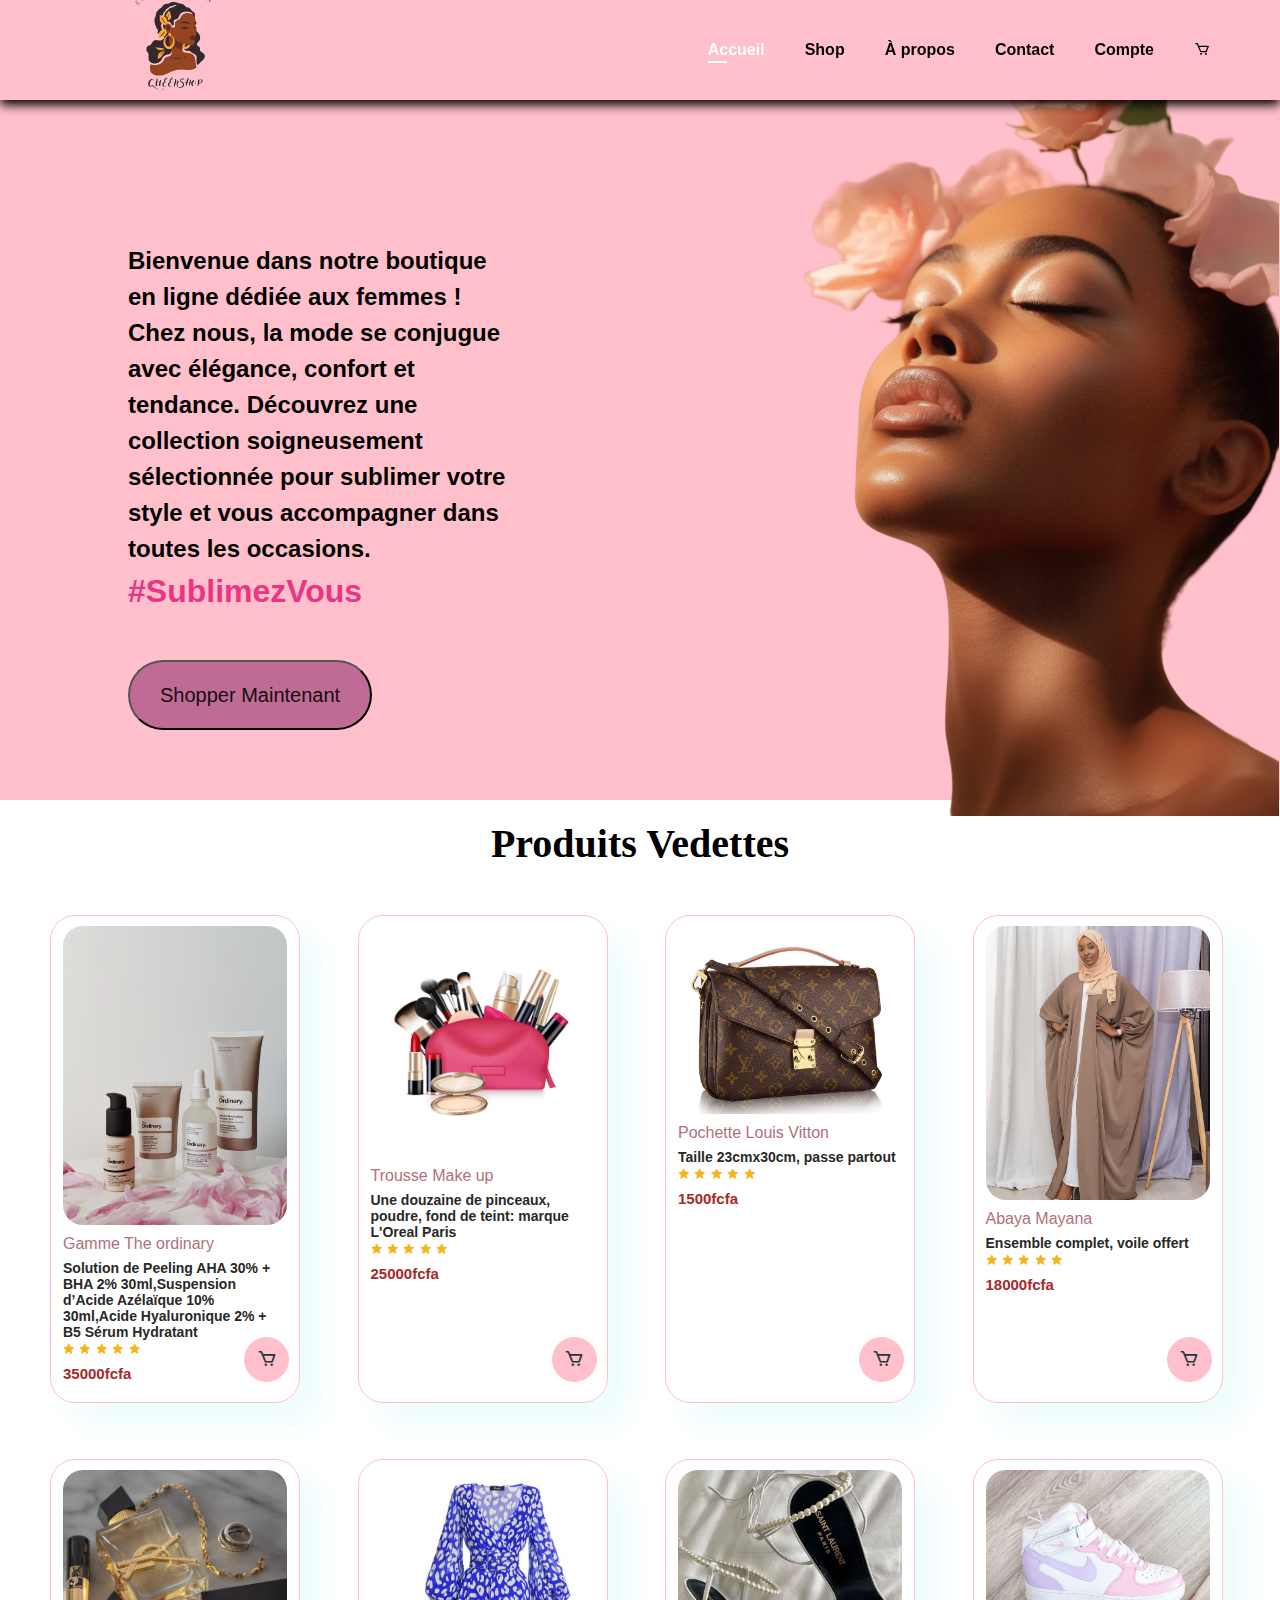
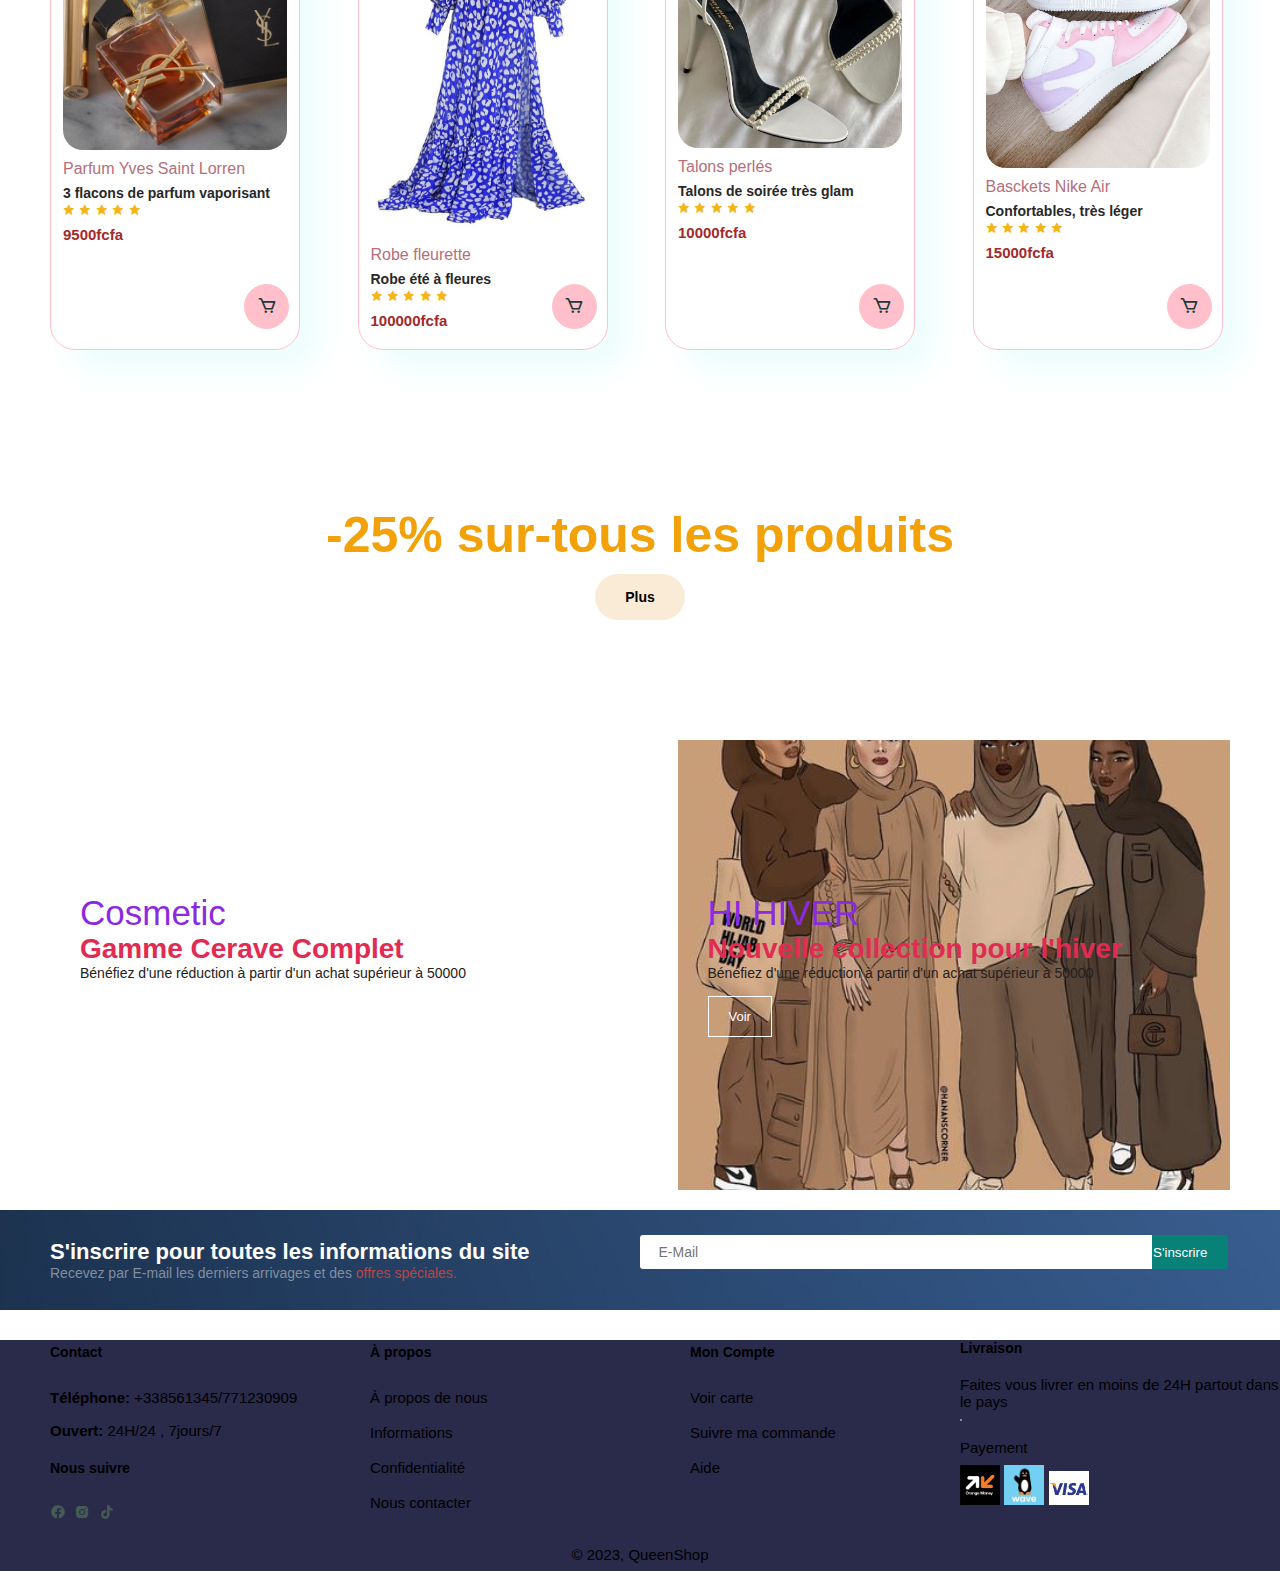
==== index.html @ c36d9b59 "ajout des fichiers" ====
<!DOCTYPE html>
<html lang="fr">
<head>
    <meta charset="UTF-8">
    <link href='https://unpkg.com/boxicons@2.1.4/css/boxicons.min.css' rel='stylesheet'>
    <link rel="stylesheet" href="path/to/font-awesome/css/font-awesome.min.css">
    <meta name="viewport" content="width=device-width, initial-scale=1.0">
    <title>E-commerce </title>
    <link rel="stylesheet" href="style.css">
</head>
<body>

<header>
    <section id="header">
      
            <img src="IMAGE_Site/womanLogo .png" alt="Logo"  width="250" >
       
                <div>
                    <ul id="navbar">
                        <li><a class="active" href="">Accueil</a></li>
                        <li><a href="shop.html">Shop</a>
                            
                        </li>
                        
                        <li><a href="about.html">À propos</a></li>
                        <li><a href="contact.html">Contact</a></li>
                        <li><a href="compte.html">Compte</a></li>
                        
                        <li><a href="cart.html"><i class='bx bx-cart cart'></i></a></li>
                        
                    </ul>
                </div>
                
    </secttion>  
</header>
<div class="row">
   <div class="col">
        <h2>Bienvenue dans notre boutique en ligne dédiée aux femmes ! Chez nous, la mode se conjugue avec élégance, confort et tendance. Découvrez une collection soigneusement sélectionnée pour sublimer votre style et vous accompagner dans toutes les occasions.<h2>
        <h1>#SublimezVous</h1>
        <button ><a href="shop.html">Shopper Maintenant</a></button>

    </div>  
    <div class="col">
        <!---->
        <img src="IMAGE_Site/FEMMEfleur.png" alt="image" >
        

    </div>
</div>


<!--section des catégories-->

<section id="product" class="nouv">
    <h2>Produits Vedettes</h2>
    <div class="row1">
        <div class="col1">
            <img src="IMAGE_Site/ordinary.jpg" alt="" >
            <div class="desc">
                <span>Gamme The ordinary</span>
                <h5>Solution de Peeling AHA 30% + BHA 2% 30ml,Suspension d’Acide Azélaïque 10% 30ml,Acide Hyaluronique 2% + B5 Sérum Hydratant </h5>
                <div class="star">
                   <i class='bx bxs-star'></i>
                   <i class='bx bxs-star'></i>
                   <i class='bx bxs-star'></i>
                   <i class='bx bxs-star'></i>
                   <i class='bx bxs-star'></i>
                </div>
                <h4>35000fcfa</h4>
            </div>
            <a href="#"><i class='bx bx-cart cart'></i></a>
        </div>

        <div class="col1">
            <img src="IMAGE_Site/troussmk.jpg" alt="" >
            <div class="desc">
                <span>Trousse Make up</span>
                <h5>Une douzaine de pinceaux, poudre, fond de teint: marque L'Oreal Paris</h5>
                <div class="star">
                   <i class='bx bxs-star'></i>
                   <i class='bx bxs-star'></i>
                   <i class='bx bxs-star'></i>
                   <i class='bx bxs-star'></i>
                   <i class='bx bxs-star'></i>
                </div>
                <h4>25000fcfa</h4>
            </div>
            <a href="#"><i class='bx bx-cart cart'></i></a>
        </div>

        <div class="col1">
            <img src="IMAGE_Site/The 13 Current .jpeg" alt="" >
            <div class="desc">
                <span>Pochette Louis Vitton</span>
                <h5>Taille 23cmx30cm, passe partout</h5>
                <div class="star">
                   <i class='bx bxs-star'></i>
                   <i class='bx bxs-star'></i>
                   <i class='bx bxs-star'></i>
                   <i class='bx bxs-star'></i>
                   <i class='bx bxs-star'></i>
                </div>
                <h4>1500fcfa</h4>
            </div>
            <a href="#"><i class='bx bx-cart cart'></i></a>
        </div>

        <div class="col1">
            <img src="IMAGE_Site/télécha.jpeg" alt="" >
            <div class="desc">
                <span>Abaya Mayana</span>
                <h5>Ensemble complet, voile offert</h5>
                <div class="star">
                   <i class='bx bxs-star'></i>
                   <i class='bx bxs-star'></i>
                   <i class='bx bxs-star'></i>
                   <i class='bx bxs-star'></i>
                   <i class='bx bxs-star'></i>
                </div>
                <h4>18000fcfa</h4>
            </div>
            <a href="#"><i class='bx bx-cart cart'></i></a>
        </div>

        <div class="col1">
            <img src="IMAGE_Site/YSL LIBRE .jpeg" alt="" >
            <div class="desc">
                <span>Parfum Yves Saint Lorren</span>
                <h5>3 flacons de parfum vaporisant</h5>
                <div class="star">
                   <i class='bx bxs-star'></i>
                   <i class='bx bxs-star'></i>
                   <i class='bx bxs-star'></i>
                   <i class='bx bxs-star'></i>
                   <i class='bx bxs-star'></i>
                </div>
                <h4>9500fcfa</h4>
            </div>
            <a href="#"><i class='bx bx-cart cart'></i></a>
        </div>

        <div class="col1">
            <img src="IMAGE_Site/robe.jpg" alt="" >
            <div class="desc">
                <span>Robe fleurette</span>
                <h5>Robe été à fleures</h5>
                <div class="star">
                   <i class='bx bxs-star'></i>
                   <i class='bx bxs-star'></i>
                   <i class='bx bxs-star'></i>
                   <i class='bx bxs-star'></i>
                   <i class='bx bxs-star'></i>
                </div>
                <h4>100000fcfa</h4>
            </div>
            <a href="#"><i class='bx bx-cart cart'></i></a>
        </div>

        <div class="col1">
            <img src="IMAGE_Site/Heel pearls white.jpeg" alt="" >
            <div class="desc">
                <span>Talons perlés</span>
                <h5>Talons de soirée très glam</h5>
                <div class="star">
                   <i class='bx bxs-star'></i>
                   <i class='bx bxs-star'></i>
                   <i class='bx bxs-star'></i>
                   <i class='bx bxs-star'></i>
                   <i class='bx bxs-star'></i>
                </div>
                <h4>10000fcfa</h4>
            </div>
            <a href="#"><i class='bx bx-cart cart'></i></a>
        </div>

        <div class="col1">
            <img src="IMAGE_Site/Nike Air .jpeg" alt="" >
            <div class="desc">
                <span>Basckets Nike Air</span>
                <h5>Confortables, très léger</h5>
                <div class="star">
                   <i class='bx bxs-star'></i>
                   <i class='bx bxs-star'></i>
                   <i class='bx bxs-star'></i>
                   <i class='bx bxs-star'></i>
                   <i class='bx bxs-star'></i>
                </div>
                <h4>15000fcfa</h4>
            </div>
            <a href="#"><i class='bx bx-cart cart'></i></a>
        </div>




     
    </div>
</section>
  
<section id="banner" class="sectionM">
    
    <h2><span>-25% sur</span>-tous les produits</h2>
    <button>Plus</button>
</section>
<section id="banner1" class="sectionP">
    <div class="new">
       <h4>Cosmetic</h4> 
       <h2>Gamme Cerave Complet</h2>
       <span>Bénéfiez d'une réduction à partir d'un achat supérieur à 50000</span>
     <button>Plus</button>
    </div>
    
    <div class="new box">
        <h4>HI HIVER</h4> 
        <h2>Nouvelle collection pour l'hiver</h2>
        <span>Bénéfiez d'une réduction à partir d'un achat supérieur à 50000</span>
      <button>Voir</button>
 
     </div>

</section>

<!--partie commentaire-->
<section id="newlettres" class="sectionP sectionM">
    <div class="newtext">
       <h4>S'inscrire pour toutes les informations du site</h4> 
       <P>Recevez par E-mail les derniers arrivages et des <span>offres spéciales.</span> </P>

    </div>
    <div class="from">
       <input type="text" placeholder="E-Mail" >
       <button class="normal">S'inscrire</button>
    </div>

</section>
 

<!--pied de page-->
<footer class="sectionP1">
    <div class="colum">
        
       <h4>Contact</h4> 
       <p><strong>Téléphone:</strong>  +338561345/771230909</p>
       <p><strong>Ouvert:</strong>  24H/24 , 7jours/7</p>
       <div class="follow">
        <h4>Nous suivre</h4>
        <div class="icon"></div>
        <i class='bx bxl-facebook-circle'></i>
        <i class='bx bxl-instagram-alt'></i>
        <i class='bx bxl-tiktok'></i>

       </div>

       
       

    </div>
    <diV class="colum">
       <h4>À propos</h4> 
       <a href="#">À propos de nous</a>
       <a href="#">Informations</a>
       <a href="#">Confidentialité</a>
       <a href="#">Nous contacter</a>

    </diV>

    <diV class="colum">
        <h4>Mon Compte</h4> 
        <a href="#">Voir carte</a>
        <a href="#">Suivre ma commande</a>
        <a href="#">Aide</a>
 
     </diV>

    <div class="colum1">
        <h4>Livraison</h4>
        <p>Faites vous livrer en moins de 24H partout dans le pays</p>
        <div class="row3">
            <img src="IMAGE_Site/app.jpg" alt="" >
        
            
            
        </div>
        <p>Payement</p>
        <img src="IMAGE_Site/OM.jpeg" alt="" width="40px">
        <img src="IMAGE_Site/Wave.jpeg" alt="" width="40px">
        <img src="IMAGE_Site/Visa.jpeg"  alt="" width="40px">

    </div>
    <div class="copyright">
        <p>© 2023, QueenShop</p>

    </div>
</footer>
<script src="script.js"></script>
</body>
</html>
---- style.css ----
*{
    margin: 0;
    padding: 0;
    box-sizing: border-box; 
    font-family: 'Spartan', sans-serif ;


}
*/
body{
    width: 100%;
    scrollbar-width: auto ;


}

/* Pour l'entete*/
#header {
    display: flex;
    align-items: center;
    justify-content: space-between;
    padding: 15px 50px;
    height: 100px;
    background-color: pink;
    box-shadow: 0 5px 10px black;
    z-index: 999;
    position: fixed;    /*pour fixer le header*/
    top: 0px;
    left: 0px;
    width: 100%;
    
   

}

#navbar{
    display: flex;
    align-items: center;          /*aligner horizontalement et centrer*/
    justify-content: center;
   
}
#navbar li{
    list-style: none;
    padding: 0 20px ;
    position: relative;
  

}
#navbar li a{
    text-decoration: none;
    font-size: 16px;
    font-weight: 600;
    color: black;
}
#navbar li a:hover,
#navbar li a.active{
    color:white;
}

#navbar li a.active::after,
#navbar li a:hover::after
{
    content: "";
    width: 20%;
    height: 2px;
    background: white;
    position: absolute;
    bottom: -4px;
    left: 20px;
}

.sous-menu 
{   display: none;
    box-shadow: 0px 1px 2px rgb(255, 254, 254);
    background-color:  white;
    position: absolute;
    width: 100%;
    z-index: 1000;

}

#navbar li a:hover .sous-menu {
    display: block;
}



.sous_menu li {
    float: none;
    width: 100%;
    text-align: left;
}

.sous_menu a{
    padding: 10px;
    border-bottom: none;
}
.sous_menu a:hover{
    border-bottom: none;
}


/* Pour la page d'accueil*/
/*#hero {
    background-image: url("IMAGE_Site/femme-fo.png");
    height: 100vh;
    width: 100%;
    background-size: cover;
    background-position: top 25% right 0;
    padding: 0 80px;
    flex-direction: column;
    display: flex;
    align-items: flex-start;
    justify-content: center;


}
*/
/*Accueil*/

.row{
    display: flex;
    align-items: center;
    justify-content: space-around;
    flex-wrap: wrap;
    background-color: pink;
    height:     750px;
}
.col{
    line-height: 1.5;
    flex-basis: 30%;
    min-width: 300px;
}


.col img{
  
    width: 133%;             
   padding-bottom: 100px;
    padding-right: 0;
    font-family:"Vibur";


}



.rowShop {
   
    width: 100%;
    height: 500px;
    display: flex;
    padding-top: 200px;
    overflow: hidden;
    background-image: url('IMAGE_Site/Online Shopping Quote.jpg') ;
   
     background-position: center;
     background-repeat: no-repeat;
     background-size: cover;
     text-align: center;
     justify-content: center;
     animation: change 15s infinite ease-in-out;
     
   



}
@keyframes change {
    0%{
        background-image:  url('IMAGE_Site/1416.jpgvente-shopping-3d.jpg');
    }
    10%{
        background-image:  url('IMAGE_Site/vue-face-du-concept.jpg');

    }
    20%{
        background-image:  url('IMAGE_Site/belle-femme-afro-americaine .jpg');
    }
    30%{
        background-image:  url('IMAGE_Site/assortiment-elements-du-vendredi-noir.jpg');
    }
    40%{
        background-image:  url('IMAGE_Site/portrait-jeune-femme-sautant.jpg');
    }
    50%{
        background-image:  url('IMAGE_Site/jeune-femme .jpg');
    }
    60%{
        background-image:  url('IMAGE_Site/jeune-femme-brune-fete-confettis.jpg');
    }
    70%{
        background-image:  url('IMAGE_Site/1416.jpg');
    }
    
    80%{
        background-image:  url('IMAGE_Site/jeune-femme-brune-fete-confettis.jpg');
    }
    90%{
        background-image:  url('IMAGE_Site/jeune-femme-brune-fete-confettis.jpg');
    }
    100%{
        background-image:  url('IMAGE_Site/jeune-femme-brune-fete-confettis.jpg');
    }
}
/*


  @keyframes scrollBackground {
    0% {
      transform: translateX(0%);
    }
    100% {
      transform: translateX(-100%);
    }
}
 */
.rowShop h1{
    color: rgb(224, 76, 101);
}

.col button a{
    text-decoration: none;
    color: rgb(19, 16, 17);
}

.col button{
    line-height: 3;
    height: 70px;
    background: rgb(192, 107, 149);
    border-radius:200px ;
   
    padding: 2px 30px;
    margin-top: 45px;
    background-repeat: no-repeat;
    cursor: pointer;
    font-family: "Script de stylo Nanum";
    font-weight: 200;
    font-size: 20px;
    transition: background 0.2s;

}
.col button:hover{
    background: pink;

}

.col h1{
    color: rgb(235, 52, 134);
}
/*style section category*/
#category{
    display: flex;
    align-items: center;
    justify-content: space-between;
   

}
.nouv h2{
    padding-top: 20px;
    font-family: "Delius Unicase";
    font-size: 40px;

}
.col1{
    width: 200;
    height: auto;
    flex-basis: 35%;
    min-width: 250px;
    margin: auto;
    justify-content: center;
    display: block;

}
.col1 img{

    justify-content: center;
    display: block;

}

#product{
    text-align: center;

}
#product .row1{
    display: grid;
    grid-template-columns: repeat(auto-fit,minmax(250px,1fr));
    justify-content: space-between ;
    padding-top: 20px;
    padding-left: 50px;
 
 
}

/*stylisation de chaque image*/
#product .col1 {
    width: 3%;
    min-width: 150spx;
    padding: 10px 12px;
    border: 1px solid pink;
    border-radius: 25px;
    cursor: pointer;
    box-shadow: 20px 20px 30px rgb(237, 253, 253);
    margin: 28px 0;
    transition: 0.3s;
    position: relative;
}
#product .col1:hover{
    box-shadow: 20px 20px 30px rgb(255, 249, 249);
    transform: translate(-5px);
}

#product .col1 img{
    width: 100%;
    border-radius: 20px;
    text-align: center;
   
}
#product .col1 .desc{
    text-align: start;
    padding: 10px 0;
}
#product .col1 .desc span{
    color: rgb(180, 111, 123);
    font-size: 16px;
}
#product .col1 .desc h5{
    padding-top: 7px; 
    color: rgb(41, 40, 40);
    font-size: 14px;
}
#product .col1 .desc i{
   font-size: 12px;
   color: rgb(243, 181, 25);  
}
#product .col1 .desc h4{
    padding-top: 7px;
    font-size: 15px;
    font-weight: 700;
    color: brown;
}

#product .col1 .cart{
    width: 45px;
    height: 45px;
    line-height: 40px;
    border-radius: 50px;
    background-color: pink;
    font-weight: 500000;
    color: rgb(29, 57, 58);
    font-size: 20px;
    border: 1px solid pink;
    position: absolute;
    bottom: 20px;
    right: 10px;
    
}
/*Partie promo*/

#banner{
    display: flex;
    flex-direction: column;
    justify-content: center;
    align-items: center;
    text-align: center;
    background-image: url("IMAGE_Site/d_black_friday.jpg");
    width: 100%;
    height: 40vh;
    background-size: cover;
    background-position: center;
}
#banner h2{
    color:rgb(243, 161, 9);
    font-size: 50px;
    padding: 10px 0;
}

#banner button {
    font-size: 14px;
    font-weight: 600;
    padding: 15px 30px;
    color: black;
    background-color: antiquewhite;
    border-radius: 200px;
    cursor: pointer;
    border: none;
    outline: none;
    transition: 0.2s

}
#banner button:hover{
    background: #b0f1e9;
    color:rgb(168, 88, 88) ;
}


/*Nouveauté*/
#banner1{
    display: grid;
    grid-template-columns: repeat(auto-fit,minmax(200px,1fr));
    justify-content: space-between ;
    padding-top: 2px;
    padding-left: 50px;
    padding-right: 50px;
    gap: 50px 75px;
 
}
#banner1 .new{
    display: flex;
    flex-direction: column;
    justify-content: center;
    align-items: flex-start;
    background-image: url("IMAGE_Site/femmeShopping.jpg");
    min-width: 500px;
    height: 50vh;
    background-size: cover;
    background-position: center;
    padding: 30px;

}

#banner1 .box{
   
    background-image: url("IMAGE_Site/téléchargement (14).jpeg");
    
}


#banner1 h4{
    color: blueviolet;
    font-size: 35px;
    font-weight: 300;

}
#banner1 h2{
    color: rgb(226, 43, 83);
    font-size: 28px;
    font-weight: 800;

}
#banner1 span{
    color: rgb(37, 32, 32);
    font-size: 14px;
    font-weight: 500;
    padding-bottom: 15px;
}
#banner1 button {
    font-size: 13px;
    font-weight: 500;
    padding: 12px 20px;
    color: white;
    background-color: transparent;
    cursor: pointer;
    border: 1px solid white;
    outline: none;
    transition: 0.2s

}
#banner1 .new:hover button{ 
    background: rgb(92, 79, 92);
    border: 1px solid rgb(92, 79, 92);

}
/*Partie newlettres*/
#newlettres {
    display: flex;
    justify-content: space-between;
    flex-wrap: wrap;
    align-items: center;
    background-image: url("IMAGE_Site/fond-bleu.jpg");
    width: 100%;
    height: 100px;
    margin-top: 20px;
    background-repeat: no-repeat;
    background-position: 20% 30%;
    background-color: rgb(11, 11, 39);

}

#newlettres .newtext{
    padding-left: 50px;
}
#newlettres button {
    
    padding-right: 20px;
    margin-right: 50px;
    height: 2.125rem;
    border: 1px solid transparent;
    border-radius: 3px;
    background-color: #088178 ;
    color: #fff;
    border-top-left-radius: 0 ;
    border-bottom-left-radius: 0;
  

}
#newlettres input {
   
    padding-right: 10px ;
    height: 2.125rem;
    padding: 0 1.25em;
    font-size: 14px;
    width: 80%;
    border: 1px solid transparent;
    border-radius: 3px;
    outline: none;
    border-top-right-radius: 0 ;
    border-bottom-right-radius: 0;
}


#newlettres h4{
    font-size: 22px;
    font-weight: 700px;
    color: #fff;
}
#newlettres p{
    font-size: 14px;
    font-weight: 600px;
    color: #818ea0;
}
#newlettres p span{
    color: #b94646;
}
#newlettres .from{
    display: flex;
    width: 50%;

}




.colum {
    line-height: 25px;
    padding-left: 50px;
   
}


footer {
    display: grid;
    grid-template-columns: repeat(auto-fit,minmax(300px,1fr));
    justify-content: space-between;
    margin-top: 30px;
    background-color: rgb(42, 42, 75);
}


footer .colum {
    display: flex;
    flex-direction: column;
    align-items: flex-start;
    margin-bottom: 20px;
}
footer h4{
    font-size: 14px;
    padding-bottom: 20px;
}
footer p{
    font-size:  15px;
    margin: 0 0 8px 0;
     
}
footer a{
    font-size: 15px;
    text-decoration: none;
    color: black;
    margin-bottom: 10px;
     
}

/*styliser les icon de follow*/

footer .follow{
    margin-top: 5px;
}
footer .follow i{
    color: #465b52;
    padding-right: 4px;
    cursor: pointer;
}

footer .colum1 .row3 img{
    border: 1px solid pink;
    border-radius: 6px;

}
footer .colum1 img{
    margin: 1px 0 14px 0;
}

footer .follow i:hover,
footer a:hover {
    color: #b94646;
}

footer .copyright{
    width: 400%;
    text-align: center;

}



/*shop page*/
.row {
    margin-top: 50px;
}

.row .colImg {
    
    width: 600px;
    min-width: 300px;
   
   
}
.row .colImage{
    padding-left: 100px;
}
/*About page*/

.about-header {
    background-image: url("IMAGE_Site/image of Cashless online .jpg");
    width: 100%;
    height: 500px;
    background-size: cover ;
    background-repeat: no-repeat;
    padding-top: 30px;
}
.about-header h2{
    padding-top: 100px;
    align-items: center;
}
#about-head img{
    width: 50%;
    height: auto;
    padding-left: 50px ;
    padding-top: 100px;
}

#about-head{
    padding-top: 60px;
    display: flex;
    align-items: center;

}
#about-head h2{
    padding-top: 45px;
}
#about-head div {
    padding-left: 30px;
    line-height: 20px
}
#contact-details .details h1{
    display: flex;
    justify-content: center;
    align-items: center;
    height: 50px; 
    color: rgb(156, 80, 92);
    font-size: 30px;
    
}

#contact-details .details li{
    display: flex;
    justify-content: center;
    align-items: center;
    height: 50px; 
    line-height: 20px;
    color: rgb(167, 71, 87);
    font-size: 30px;
    
}

/*commentaire*/

#from-details form {
    width: 65%;
    display: flex;
    flex-direction: column;
    align-items: flex-start;

}
#from-details form span {
    font-size: 12px;
}

#from-details form h2 {
    font-size: 26px;
    line-height: 35px;
    padding: 20px 0;
}
#from-details form input, 
#from-details form textarea { 
    width: 100%;
    padding: 12px 15px;
    outline: none;
    margin-bottom: 20px;
    border: 1px solid #aaa7a7;
}

#from-details form button{
    
        padding-right: 20px;
        margin-right: 50px;
        height: 2.125rem;
        border: 1px solid transparent;
        border-radius: 3px;
        background-color: #088178 ;
        color: #fff;
        border-top-left-radius: 0 ;
        border-bottom-left-radius: 0;
        padding-left: 20px;
      

}
#cart table{
   
    width: 100%;
    border-collapse: collapse;
    table-layout: fixed;
    white-space: nowrap;
}
#cart table img {
    width: 100px;
    padding-top: 30px;
}
#cart table td:nth-child(1){
    width: 100px;
    text-align: center;
}
#cart table td:nth-child(2){
    width: 150px;
    text-align: center;
}
#cart table td:nth-child(3){
    width: 250px;
    text-align: center;
}
#cart table td:nth-child(4),
#cart table td:nth-child(5),
#cart table td:nth-child(6) {
    width: 150px;
    text-align: center;
}

#cart table td:nth-child(5) input{
    width: 70px;
    padding: 10px 5px 10px;
}

#cart table thead {
    border: 1px solid #e2e9e1;
    border-left: none;
    border-right: none;
}

#cart table thead td{
    font-weight: 700;
    text-transform: uppercase;
    font-size: 13px;
    padding: 18px 0;
}
#cart table tbody tr td {
    padding-top: 15px;
}

#cart table tbody  td{
    font-size: 13px;
}


#cart-add {
    display: flex;
    flex-wrap: wrap;
    justify-content: space-between;
}
#coupon {
    width: 50%;
    margin-bottom: 30px;

}
#coupon h3,
#subtotal h3{
    padding-bottom: 15px;
}
#coupon input{
    padding: 10px 20px;
    outline: none;
    width: 60%;
    margin-right: 10px;
    border: 1px solid #e2e9e1;

}
#coupon button,
#subtotal button {
    padding-right: 20px;
    margin-right: 50px;
    height: 2.125rem;
    border: 1px solid transparent;
    border-radius: 3px;
    background-color: #088178 ;
    color: #fff;
    border-top-left-radius: 0 ;
    border-bottom-left-radius: 0;
    padding-left: 20px;
}

#subtotal{
    width: 50%;
    margin-bottom: 30px;
    border: 1px solid #e2e9e1;
    padding: 30px;
}
#subtotal table{
    border-collapse: collapse;
    width: 100%;
    margin-bottom: 20px;
}
#subtotal table td{
    width: 50%;
    border: 1px solid #e2e9e1;
    padding: 10px;
    font-size: 13px;
}
.container {
    max-width: 400px;
    margin: 100px auto;
    background-color:pink;
    padding: 20px;
    border-radius: 5px;
    box-shadow: 0 0 10px rgba(0, 0, 0, 0.1);
}

.container1 {
    max-width: 400px;
    margin: 100px auto;
    background-color:rgb(255, 193, 203);
    padding: 20px;
    border-radius: 5px;
    box-shadow: 0 0 10px rgba(0, 0, 0, 0.1);
}

label {
    display: block;
    margin-bottom: 8px;
}

input {
    width: 100%;
    padding: 10px;
    margin-bottom: 15px;
    box-sizing: border-box;
}

input[type="submit"] {
    background-color:#814646;
    color: white;
    cursor: pointer;
}

input[type="submit"]:hover {
    background-color: pink;
}



/*Partie compte*/



/*
#pagination {
    text-align: center;
}
#pagination a {
    margin-top: 100px;
    text-decoration: none;
    background-color: #088178;
    padding: 15px 20px;
    border-radius: 4px;
    color: #fff;
    font-weight: 600;
}
#pagination a i{
    font-size: 16px;
    font-weight: 600;
}*/
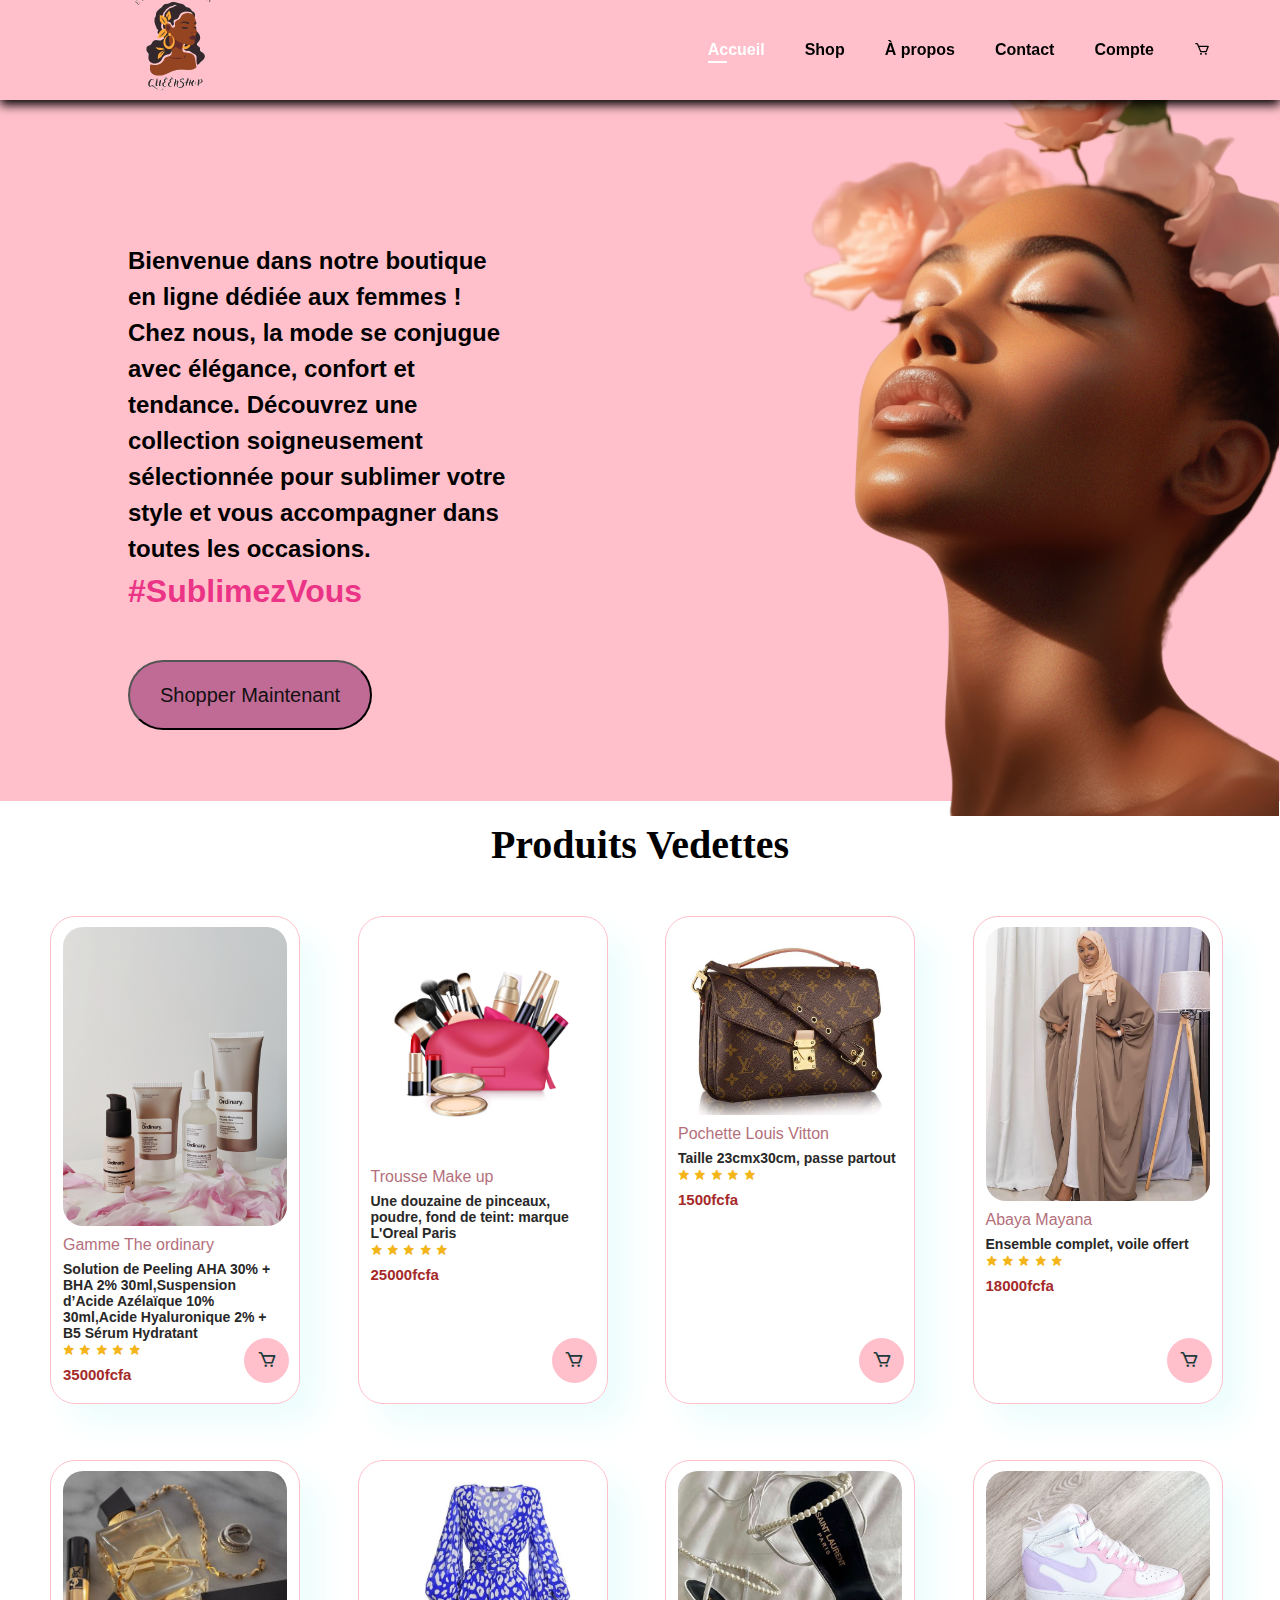
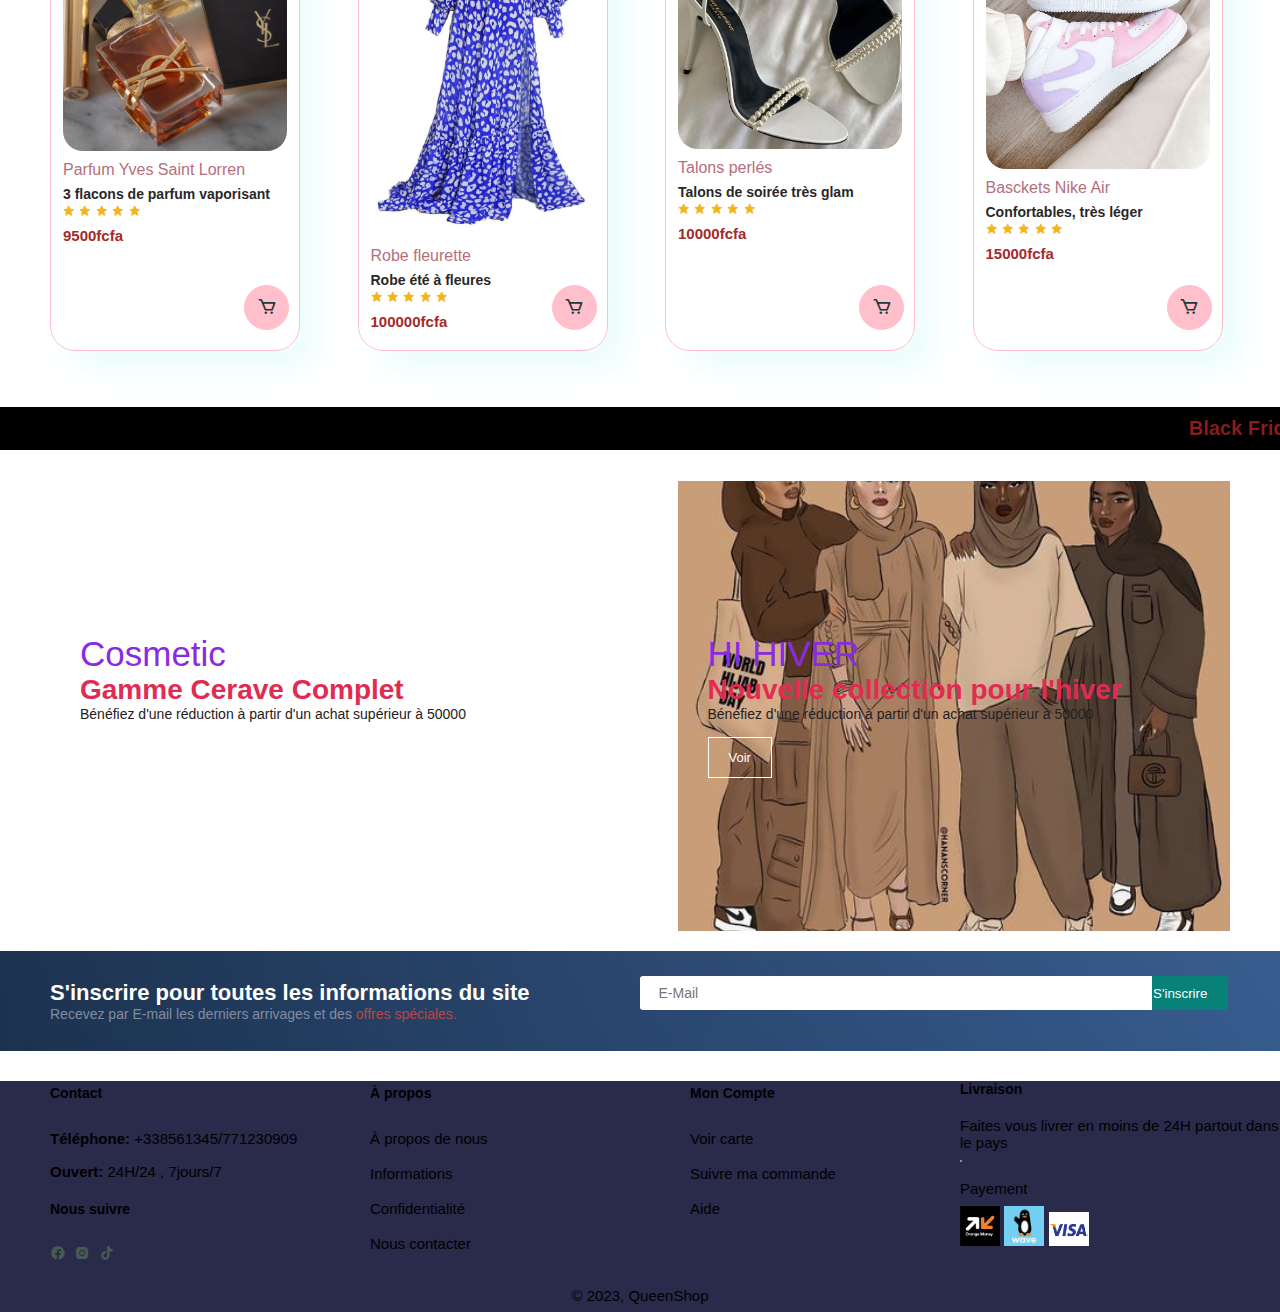
==== commit aa129082: "mise à jour" ====
--- a/index.html
+++ b/index.html
@@ -30,6 +30,11 @@
                         
                     </ul>
                 </div>
+                <div id="mobile">
+                    <a href="cart.html"><i class='bx bx-cart cart'></i></a>
+                    <i class='bx bx-align-left'></i>
+
+                </div>
                 
     </secttion>  
 </header>
@@ -38,6 +43,7 @@
         <h2>Bienvenue dans notre boutique en ligne dédiée aux femmes ! Chez nous, la mode se conjugue avec élégance, confort et tendance. Découvrez une collection soigneusement sélectionnée pour sublimer votre style et vous accompagner dans toutes les occasions.<h2>
         <h1>#SublimezVous</h1>
         <button ><a href="shop.html">Shopper Maintenant</a></button>
+       
 
     </div>  
     <div class="col">
@@ -199,8 +205,9 @@
   
 <section id="banner" class="sectionM">
     
-    <h2><span>-25% sur</span>-tous les produits</h2>
-    <button>Plus</button>
+    
+    <marquee bgcolor="black" loop="-1" scrollamount="8" width="100%"><h2>Black Friday!!! Super deal!! -25% sur tous les produits</h2></marquee>
+    
 </section>
 <section id="banner1" class="sectionP">
     <div class="new">
--- a/style.css
+++ b/style.css
@@ -99,6 +99,10 @@
     border-bottom: none;
 }
 
+#mobile {
+    display:none ;
+    align-items: center;
+}
 
 /* Pour la page d'accueil*/
 /*#hero {
@@ -124,7 +128,7 @@
     justify-content: space-around;
     flex-wrap: wrap;
     background-color: pink;
-    height:     750px;
+    height:     751px;
 }
 .col{
     line-height: 1.5;
@@ -366,16 +370,21 @@
     text-align: center;
     background-image: url("IMAGE_Site/d_black_friday.jpg");
     width: 100%;
-    height: 40vh;
+    height: 100px;
     background-size: cover;
     background-position: center;
 }
 #banner h2{
-    color:rgb(243, 161, 9);
-    font-size: 50px;
+    color: rgb(141, 28, 28) ;
+    font-size: 20px;
     padding: 10px 0;
 }
 
+
+
+
+
+/*
 #banner button {
     font-size: 14px;
     font-weight: 600;
@@ -865,6 +874,33 @@
     background-color: pink;
 }
 
+@media (max-width:799px) {
+    #navbar {
+        display: flex;
+        flex-direction: column;
+        align-items: flex-start;
+        justify-content: flex-start;
+        position: fixed;
+        top: 0;
+        right: -300px;
+        height: 100vh;
+        width: 300px;
+        background-color: pink;
+        box-shadow: 0 40ox 60px black;
+        padding: 80px 0 0 10px;
+
+
+    }
+    #navbar li {
+        margin-bottom: 25px;
+    }
+    #mobile {
+        display:flex ;
+        align-items: center;
+    }
+    
+}
+
 
 
 /*Partie compte*/
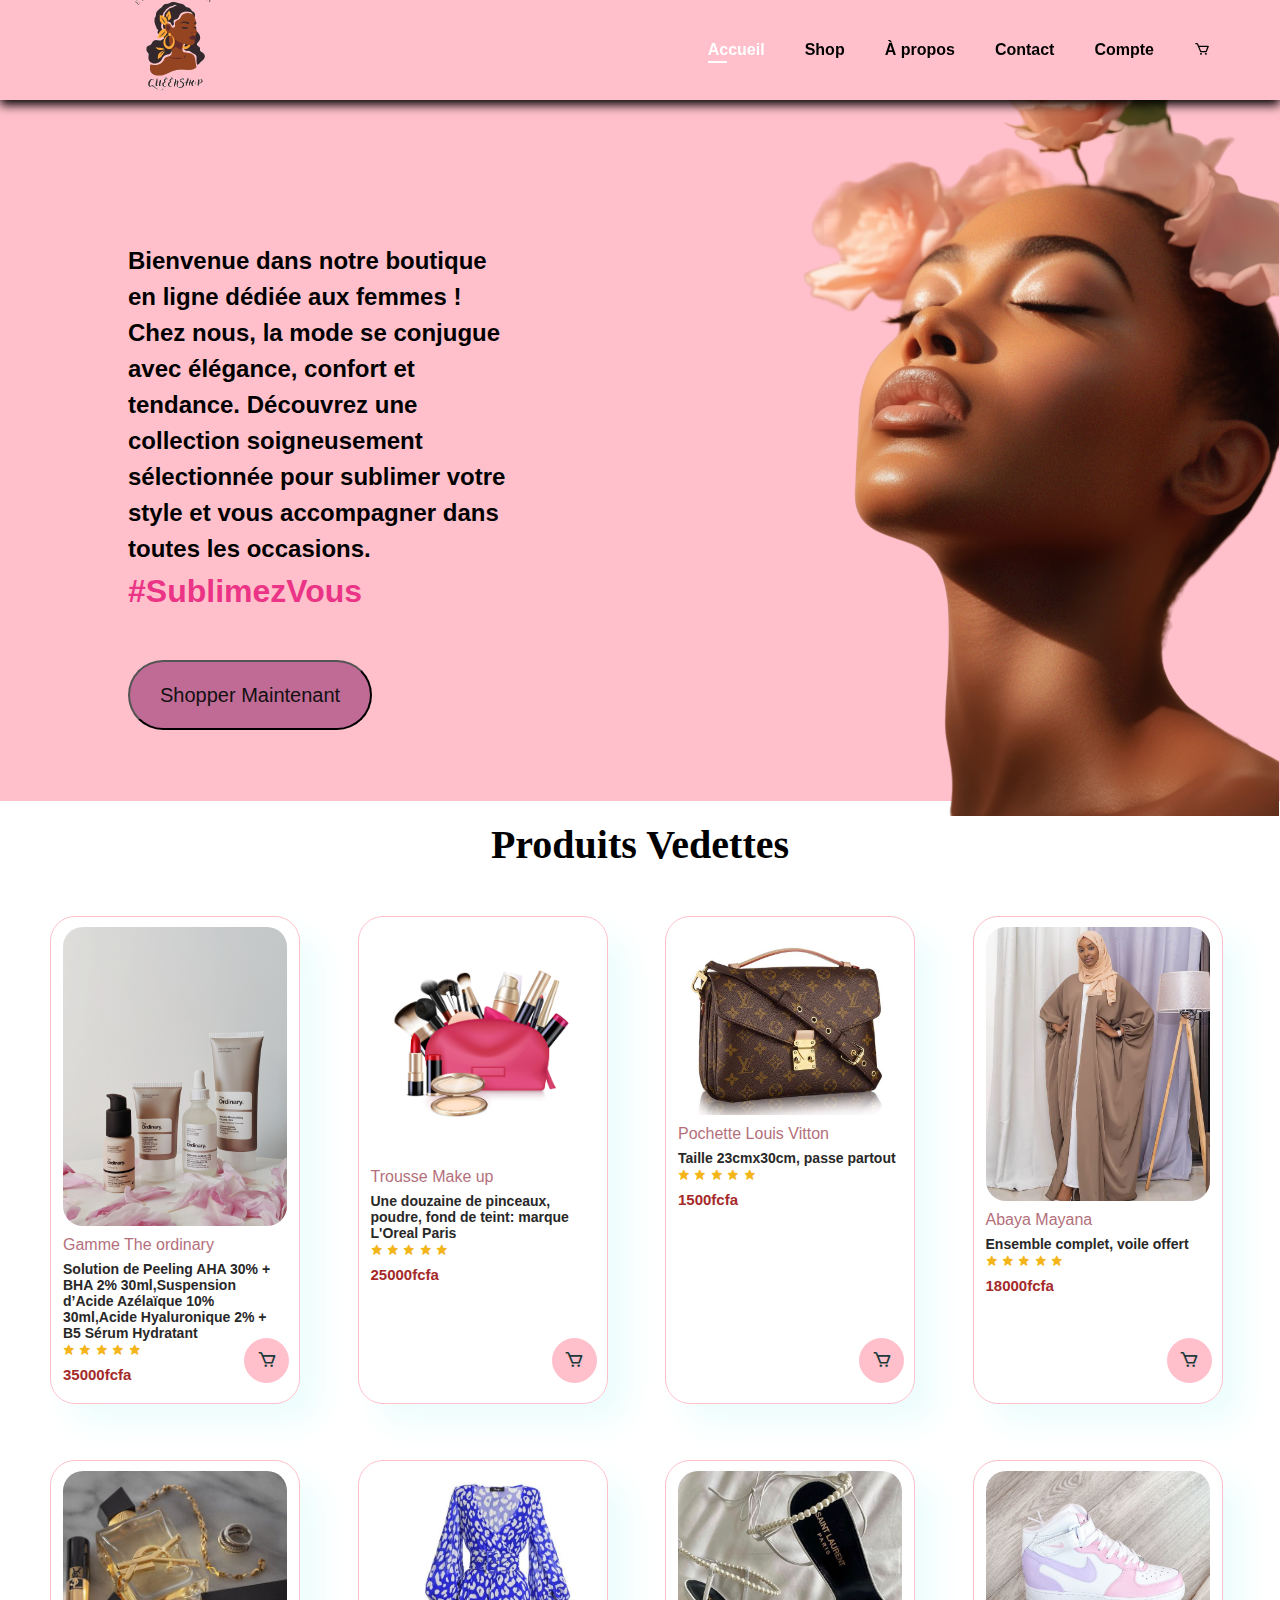
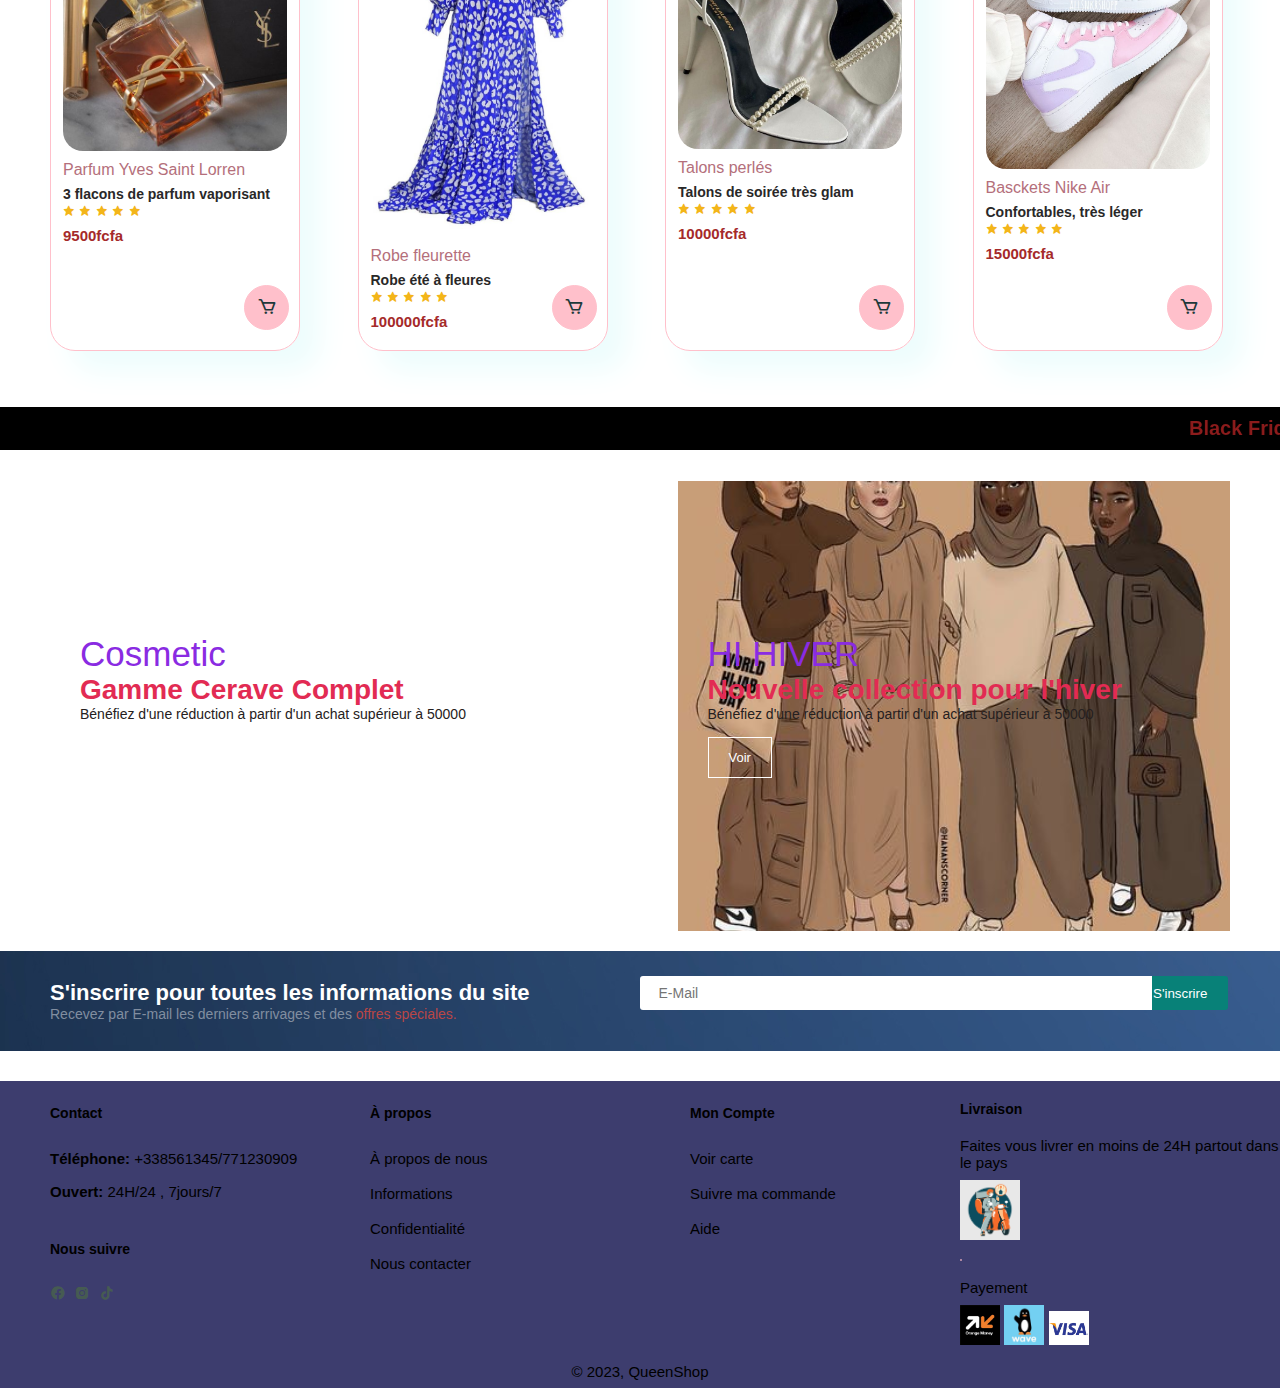
==== commit b4f854ca: "mise à jour" ====
--- a/index.html
+++ b/index.html
@@ -3,7 +3,7 @@
 <head>
     <meta charset="UTF-8">
     <link href='https://unpkg.com/boxicons@2.1.4/css/boxicons.min.css' rel='stylesheet'>
-    <link rel="stylesheet" href="path/to/font-awesome/css/font-awesome.min.css">
+    
     <meta name="viewport" content="width=device-width, initial-scale=1.0">
     <title>E-commerce </title>
     <link rel="stylesheet" href="style.css">
@@ -11,7 +11,7 @@
 <body>
 
 <header>
-    <section id="header">
+    <section id="header" >
       
             <img src="IMAGE_Site/womanLogo .png" alt="Logo"  width="250" >
        
@@ -30,7 +30,7 @@
                         
                     </ul>
                 </div>
-                <div id="mobile">
+                <div id="mobile" class="show">
                     <a href="cart.html"><i class='bx bx-cart cart'></i></a>
                     <i class='bx bx-align-left'></i>
 
@@ -282,6 +282,7 @@
     <div class="colum1">
         <h4>Livraison</h4>
         <p>Faites vous livrer en moins de 24H partout dans le pays</p>
+        <img src="IMAGE_Site/3699591.jpg" alt="" width="60px">
         <div class="row3">
             <img src="IMAGE_Site/app.jpg" alt="" >
         
--- a/style.css
+++ b/style.css
@@ -129,6 +129,7 @@
     flex-wrap: wrap;
     background-color: pink;
     height:     751px;
+    width: auto;
 }
 .col{
     line-height: 1.5;
@@ -553,7 +554,7 @@
     grid-template-columns: repeat(auto-fit,minmax(300px,1fr));
     justify-content: space-between;
     margin-top: 30px;
-    background-color: rgb(42, 42, 75);
+    background-color: rgb(61, 61, 110);
 }
 
 
@@ -566,6 +567,7 @@
 footer h4{
     font-size: 14px;
     padding-bottom: 20px;
+    padding-top: 20px;
 }
 footer p{
     font-size:  15px;
@@ -873,8 +875,8 @@
 input[type="submit"]:hover {
     background-color: pink;
 }
-
-@media (max-width:799px) {
+/*
+@media (max-width:999px) {
     #navbar {
         display: flex;
         flex-direction: column;
@@ -900,6 +902,52 @@
     }
     
 }
+/* Styles pour les téléphones et écrans plus petits */
+@media (max-width: 799px) {
+    #navbar {
+        display: flex;
+        flex-direction: column;
+        align-items: flex-start;
+        justify-content: flex-start;
+        position: fixed;
+        top: 0;
+        right: -300px;
+        height: 100vh;
+        width: 300px;
+        background-color: pink;
+        box-shadow: 0 40ox 60px black;
+        padding: 80px 0 0 10px;
+        transition: right 0.3s ease; /* Ajout de l'effet de transition */
+
+    }
+    body{
+        width: 100%;
+        scrollbar-width: auto ;
+    
+    
+    }
+    #navbar.show {
+        right: 0; /* Affiche la navigation lorsque la classe 'show' est appliquée */
+    }
+    #navbar li {
+        margin-bottom: 25px;
+    }
+    #mobile {
+        display: flex;
+        align-items: center;
+        cursor: pointer;
+        padding: 15px;
+    }
+    #mobile span {
+        font-size: 24px;
+        margin-right: 10px;
+    }
+}
+
+/* Ajout d'une classe 'show' pour afficher la navigation mobile */
+.show {
+    overflow: hidden; /* Empêche le défilement lors de l'ouverture de la navigation mobile */
+}
 
 
 
